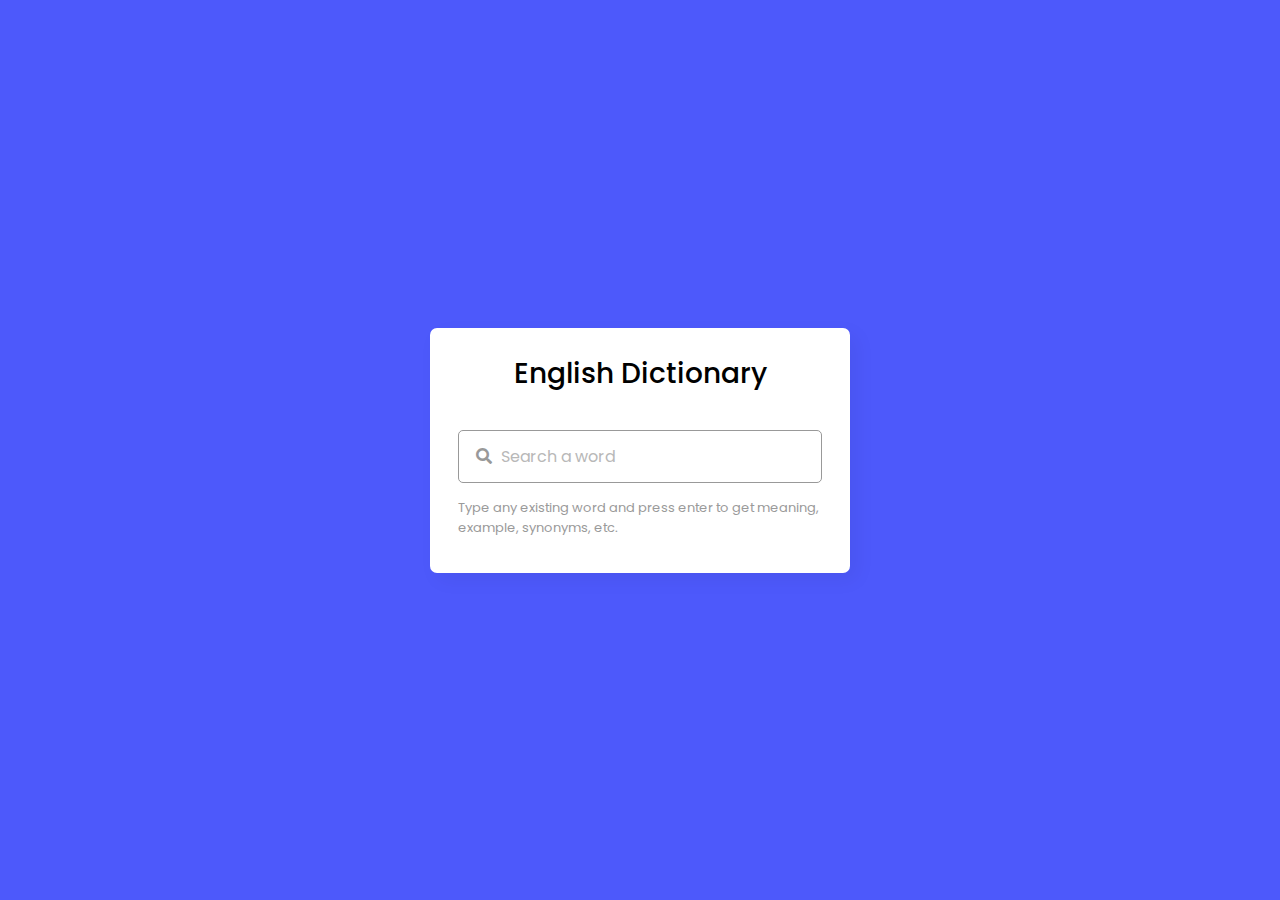
==== index.html @ 8e6a7498 "Rename dicttest.html to index.html" ====
<!DOCTYPE html>
<!-- Coding By CodingNepal - youtube.com/codingnepal -->
<html lang="en" dir="ltr">
  <head>
    <meta charset="utf-8">  
    <title>Dictionary App in JavaScript | CodingNepal</title>
    <link rel="stylesheet" href="style.css">
    <meta name="viewport" content="width=device-width, initial-scale=1.0">
    <!-- CDN Link for Icons -->
    <link rel="stylesheet" href="https://fonts.googleapis.com/icon?family=Material+Icons">
    <link rel="stylesheet" href="https://cdnjs.cloudflare.com/ajax/libs/font-awesome/5.15.3/css/all.min.css"/>
  </head>
  <body>
    <div class="wrapper">
      <header>English Dictionary</header>
      <div class="search">
        <input type="text" placeholder="Search a word" required spellcheck="false">
        <i class="fas fa-search"></i>
        <span class="material-icons">close</span>
      </div>
      <p class="info-text">Type any existing word and press enter to get meaning, example, synonyms, etc.</p>
      <ul>
        <li class="word">
          <div class="details">
            <p>__</p>
            <span>_ _</span>
          </div>
          <i class="fas fa-volume-up"></i>
        </li>
        <div class="content">
          <li class="meaning">
            <div class="details">
              <p>Meaning</p>
              <span>___</span>
            </div>
          </li>
          <li class="example">
            <div class="details">
              <p>Example</p>
              <span>___</span>
            </div>
          </li>
          <li class="synonyms">
            <div class="details">
              <p>Synonyms</p>
              <div class="list"></div>
            </div>
          </li>
        </div>
      </ul>
    </div>

    <script src="script.js"></script>

  </body>
</html>
---- style.css ----
/* Import Google Font - Poppins */
@import url('https://fonts.googleapis.com/css2?family=Poppins:wght@400;500;600;700&display=swap');
*{
  margin: 0;
  padding: 0;
  box-sizing: border-box;
  font-family: 'Poppins', sans-serif;
}
body{
  display: flex;
  align-items: center;
  justify-content: center;
  min-height: 100vh;
  background: #4D59FB;
}
::selection{
  color: #fff;
  background: #4D59FB;
}
.wrapper{
  width: 420px;
  border-radius: 7px;
  background: #fff;
  padding: 25px 28px 45px;
  box-shadow: 7px 7px 20px rgba(0, 0, 0, 0.05);
}
.wrapper header{
  font-size: 28px;
  font-weight: 500;
  text-align: center;
}
.wrapper .search{
  position: relative;
  margin: 35px 0 18px;
}
.search input{
  height: 53px;
  width: 100%;
  outline: none;
  font-size: 16px;
  border-radius: 5px;
  padding: 0 42px;
  border: 1px solid #999;
}
.search input:focus{
  padding: 0 41px;
  border: 2px solid #4D59FB;
}
.search input::placeholder{
  color: #B8B8B8;
}
.search :where(i, span){
  position: absolute;
  top: 50%;
  color: #999;
  transform: translateY(-50%);
}
.search i{
  left: 18px;
  pointer-events: none;
  font-size: 16px;
}
.search input:focus ~ i{
  color: #4D59FB;
}
.search span{
  right: 15px;
  cursor: pointer;
  font-size: 18px;
  display: none;
}
.search input:valid ~ span{
  display: block;
}
.wrapper .info-text{
  font-size: 13px;
  color: #9A9A9A;
  margin: -3px 0 -10px;
}
.wrapper.active .info-text{
  display: none;
}
.info-text span{
  font-weight: 500;
}
.wrapper ul{
  height: 0;
  opacity: 0;
  padding-right: 1px;
  overflow-y: hidden;
  transition: all 0.2s ease;
}
.wrapper.active ul{
  opacity: 1;
  height: 303px;
}
.wrapper ul li{
  display: flex;
  list-style: none;
  margin-bottom: 14px;
  align-items: center;
  padding-bottom: 17px;
  border-bottom: 1px solid #D9D9D9;
  justify-content: space-between;
}
ul li:last-child{
  margin-bottom: 0;
  border-bottom: 0;
  padding-bottom: 0;
}
ul .word p{
  font-size: 22px;
  font-weight: 500;
}
ul .word span{
  font-size: 12px;
  color: #989898;
}
ul .word i{
  color: #999;
  font-size: 15px;
  cursor: pointer;
}
ul .content{
  max-height: 215px;
  overflow-y: auto;
}
ul .content::-webkit-scrollbar{
  width: 0px;
}
.content li .details{
  padding-left: 10px;
  border-radius: 4px 0 0 4px;
  border-left: 3px solid #4D59FB;
}
.content li p{
  font-size: 17px;
  font-weight: 500;
}
.content li span{
  font-size: 15px;
  color: #7E7E7E;
}
.content .synonyms .list{
  display: flex;
  flex-wrap: wrap;
}
.content .synonyms span{
  cursor: pointer;
  margin-right: 5px;
  text-decoration: underline;
}
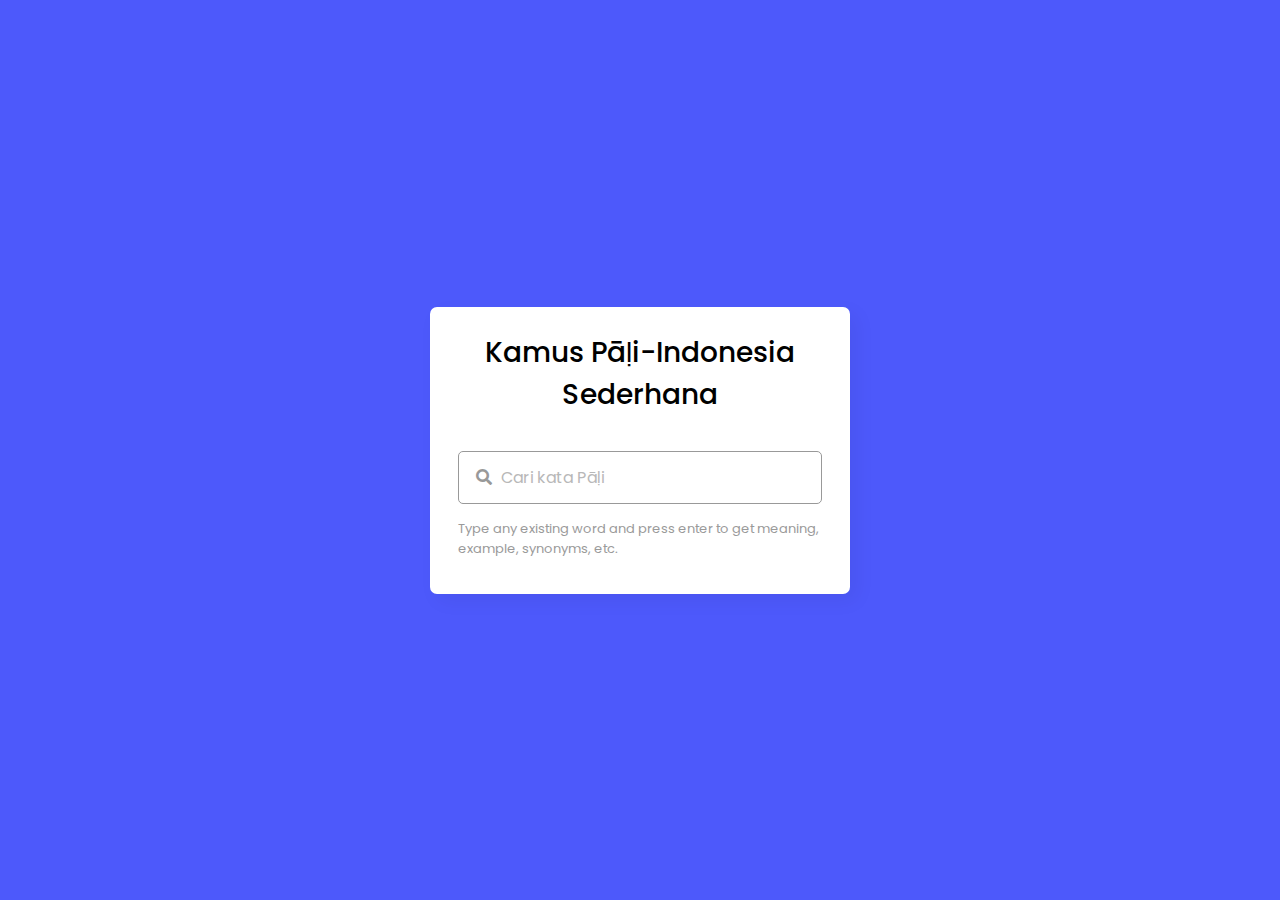
==== commit 4f390f9e: "Update index.html" ====
--- a/index.html
+++ b/index.html
@@ -3,7 +3,7 @@
 <html lang="en" dir="ltr">
   <head>
     <meta charset="utf-8">  
-    <title>Dictionary App in JavaScript | CodingNepal</title>
+    <title>Kamus Pāḷi-Indonesia Sederhana</title>
     <link rel="stylesheet" href="style.css">
     <meta name="viewport" content="width=device-width, initial-scale=1.0">
     <!-- CDN Link for Icons -->
@@ -12,15 +12,15 @@
   </head>
   <body>
     <div class="wrapper">
-      <header>English Dictionary</header>
+      <header>Kamus Pāḷi-Indonesia Sederhana</header>
       <div class="search">
-        <input type="text" placeholder="Search a word" required spellcheck="false">
+        <input type="text" placeholder="Cari kata Pāḷi" required spellcheck="false">
         <i class="fas fa-search"></i>
         <span class="material-icons">close</span>
       </div>
       <p class="info-text">Type any existing word and press enter to get meaning, example, synonyms, etc.</p>
       <ul>
-        <li class="word">
+        <li class="entry">
           <div class="details">
             <p>__</p>
             <span>_ _</span>
--- a/style.css
+++ b/style.css
@@ -108,15 +108,15 @@
   border-bottom: 0;
   padding-bottom: 0;
 }
-ul .word p{
+ul .entry p{
   font-size: 22px;
   font-weight: 500;
 }
-ul .word span{
+ul .entry span{
   font-size: 12px;
   color: #989898;
 }
-ul .word i{
+ul .entry i{
   color: #999;
   font-size: 15px;
   cursor: pointer;
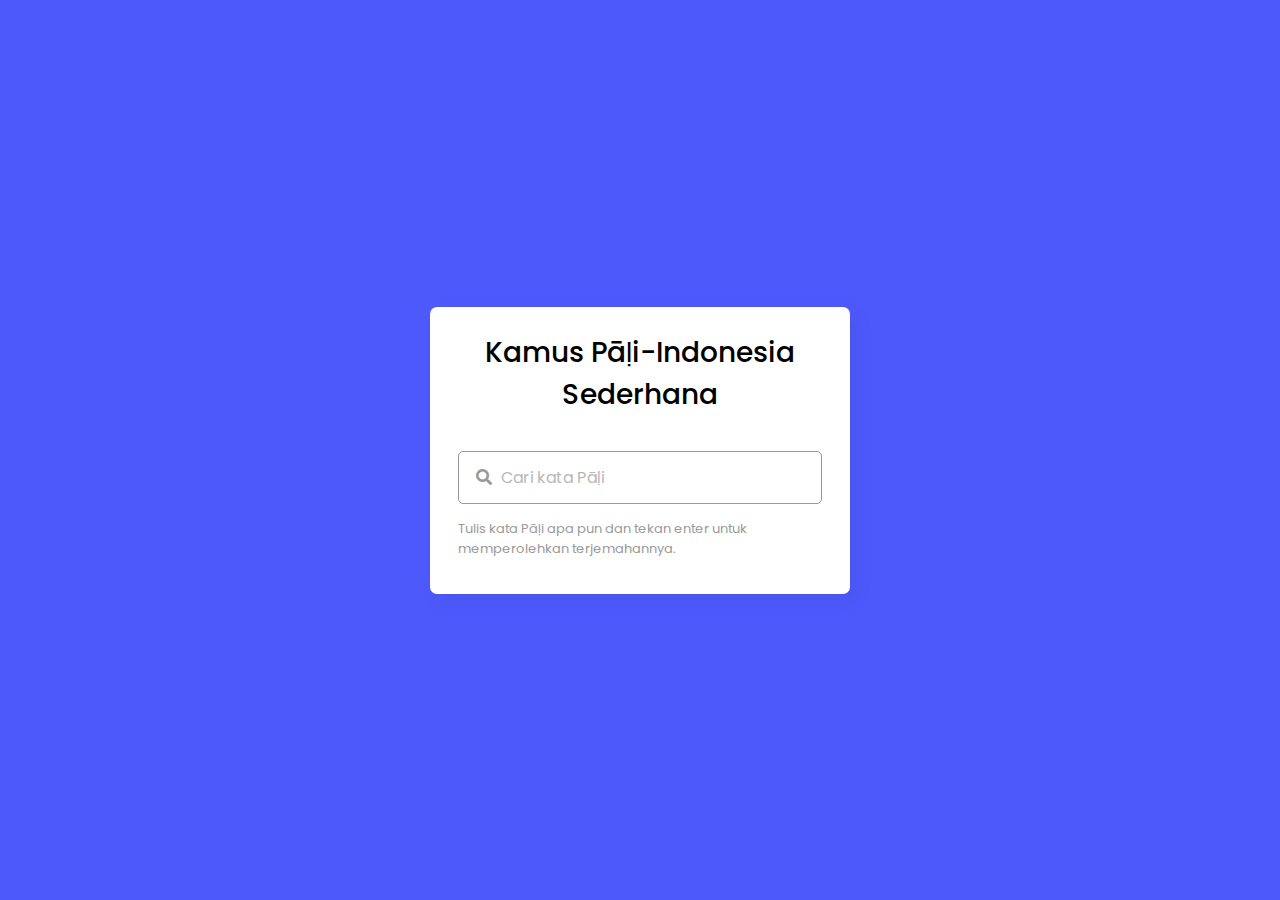
==== commit 5f386084: "Update index.html" ====
--- a/index.html
+++ b/index.html
@@ -18,7 +18,7 @@
         <i class="fas fa-search"></i>
         <span class="material-icons">close</span>
       </div>
-      <p class="info-text">Type any existing word and press enter to get meaning, example, synonyms, etc.</p>
+      <p class="info-text">Tulis kata Pāḷi apa pun dan tekan enter untuk memperolehkan terjemahannya.</p>
       <ul>
         <li class="entry">
           <div class="details">
